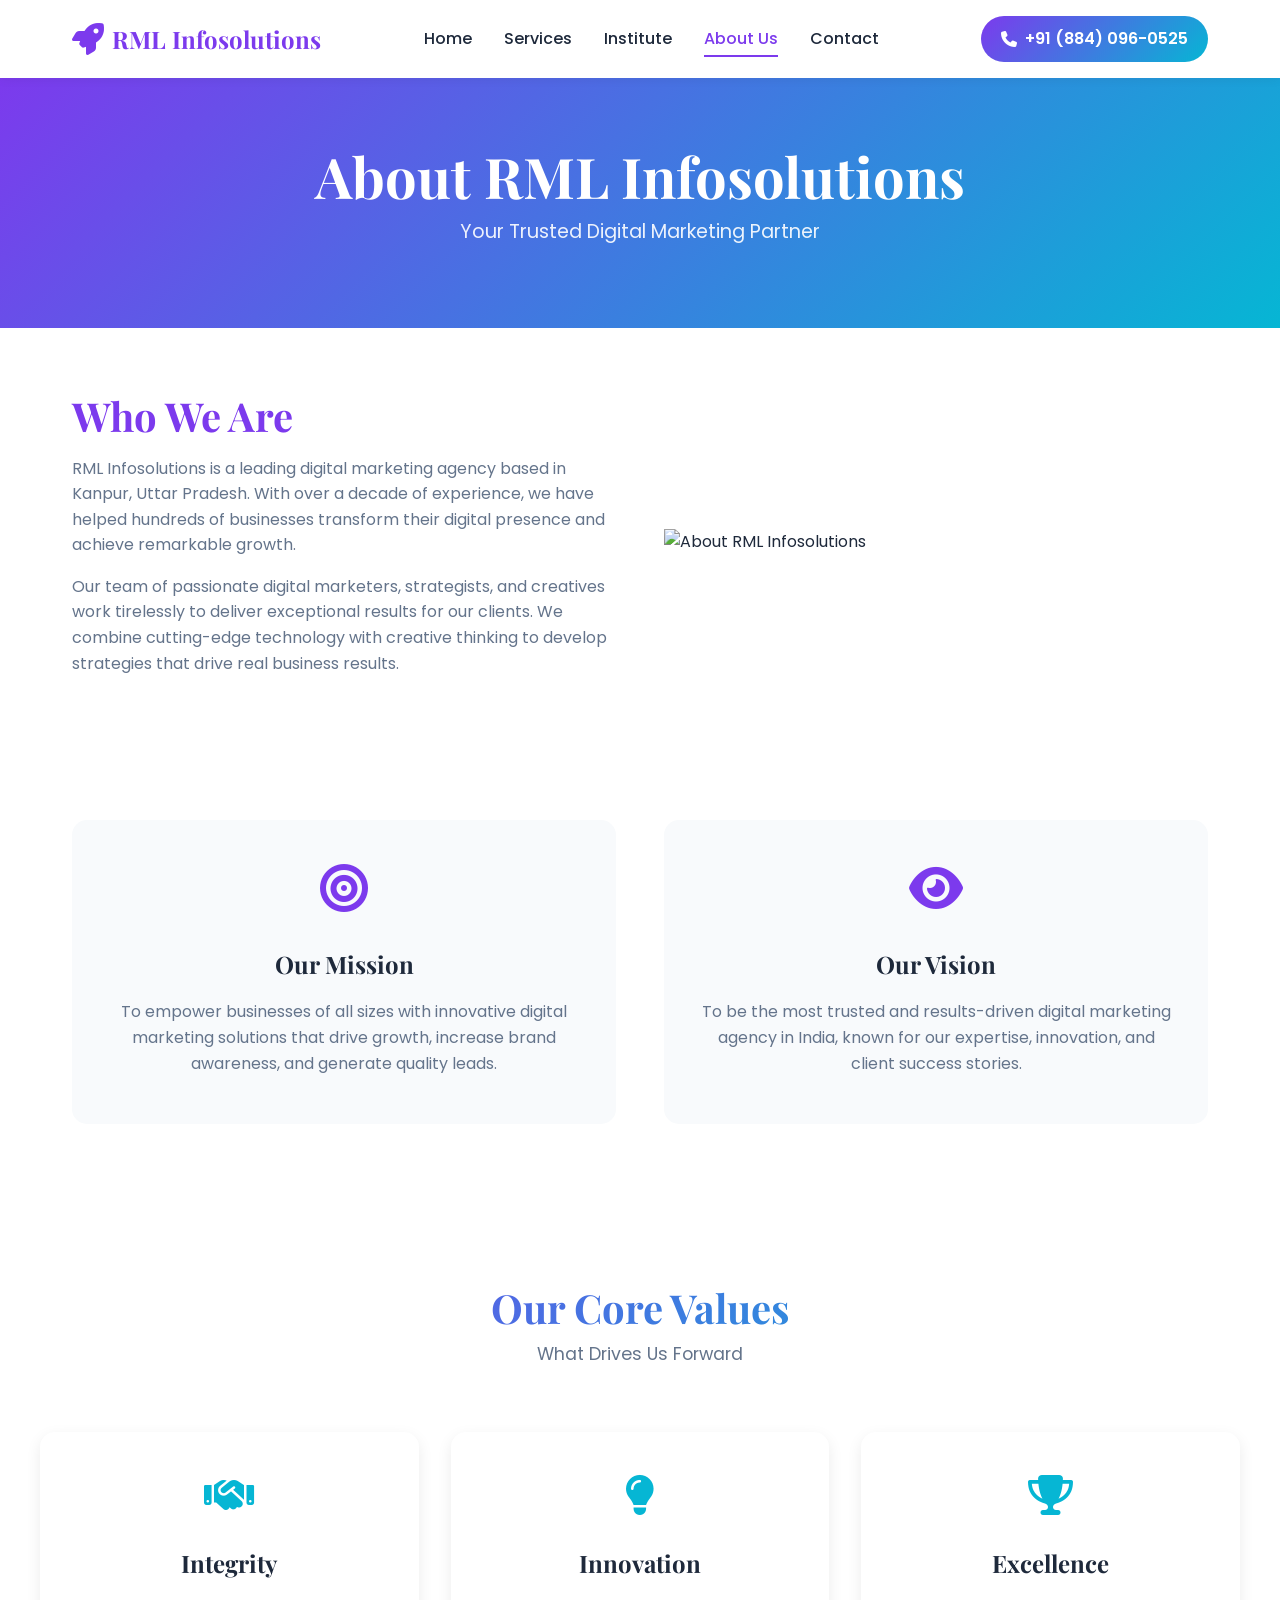
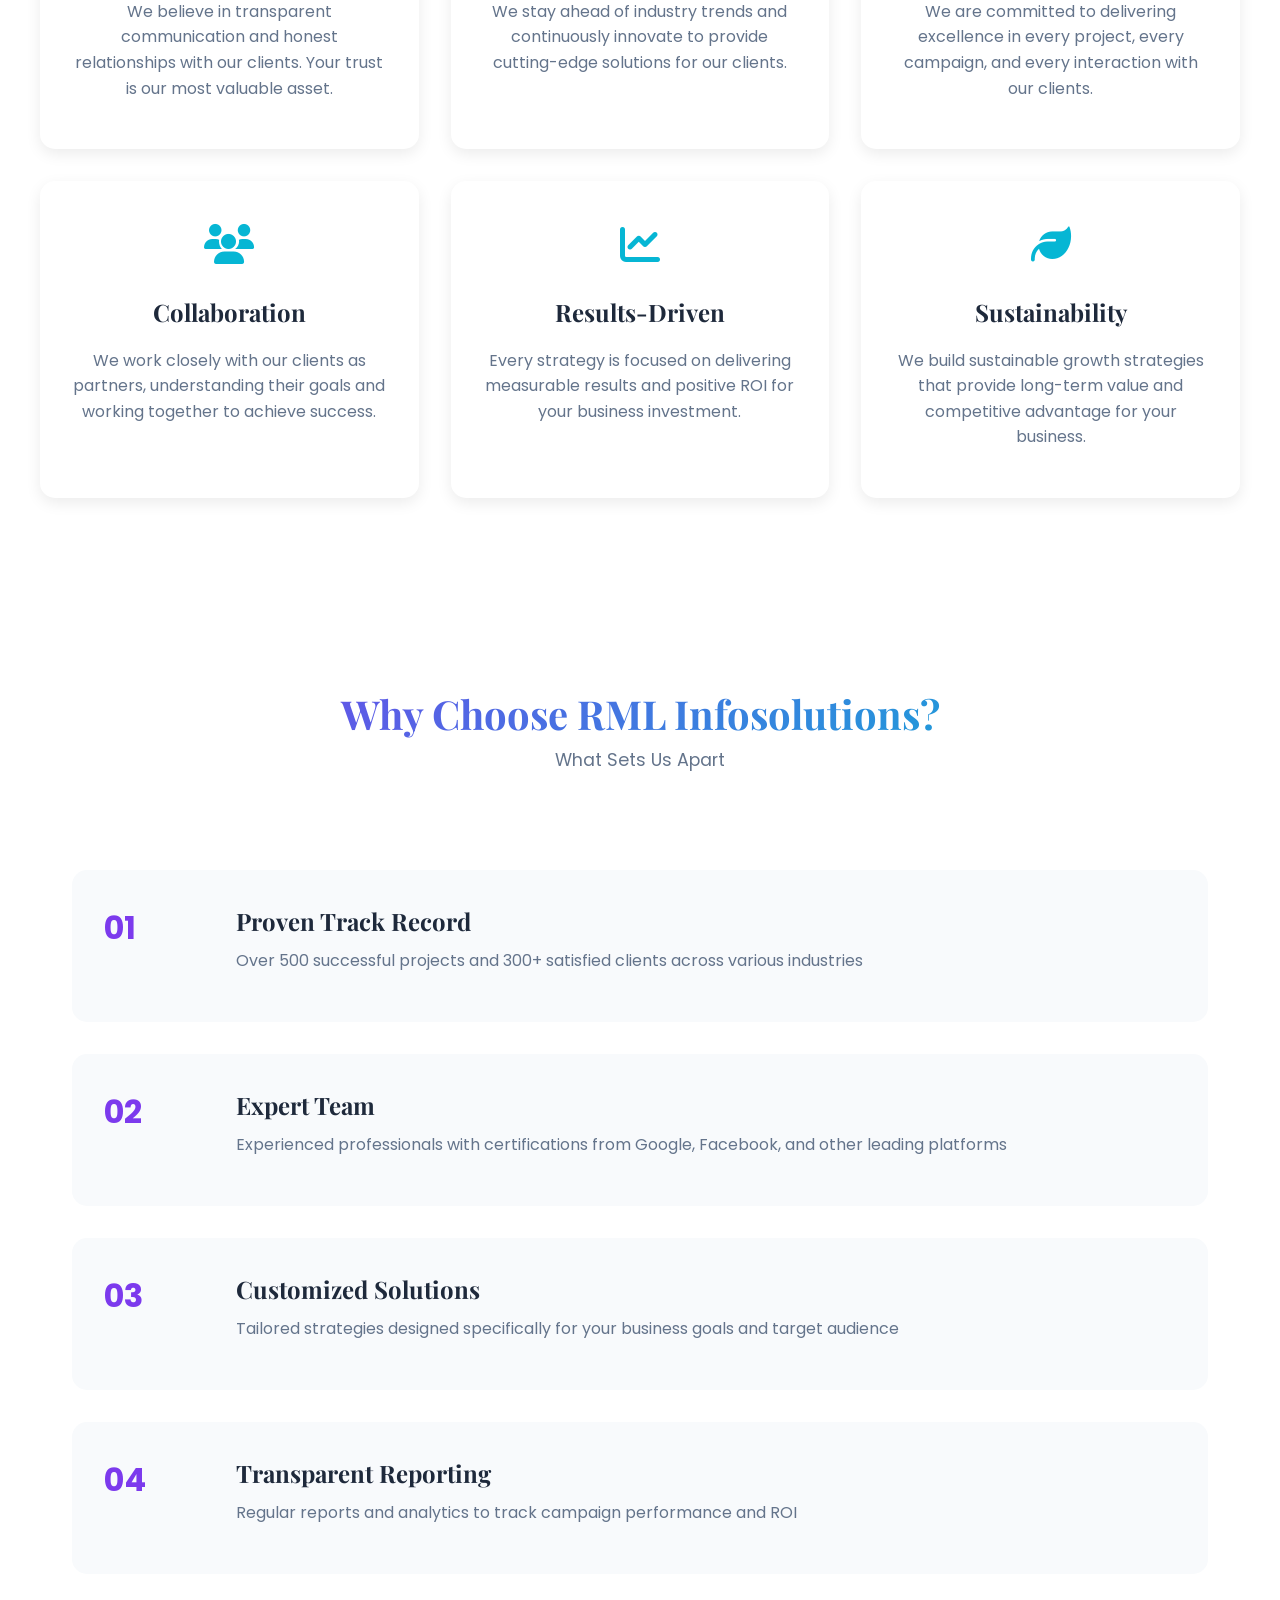
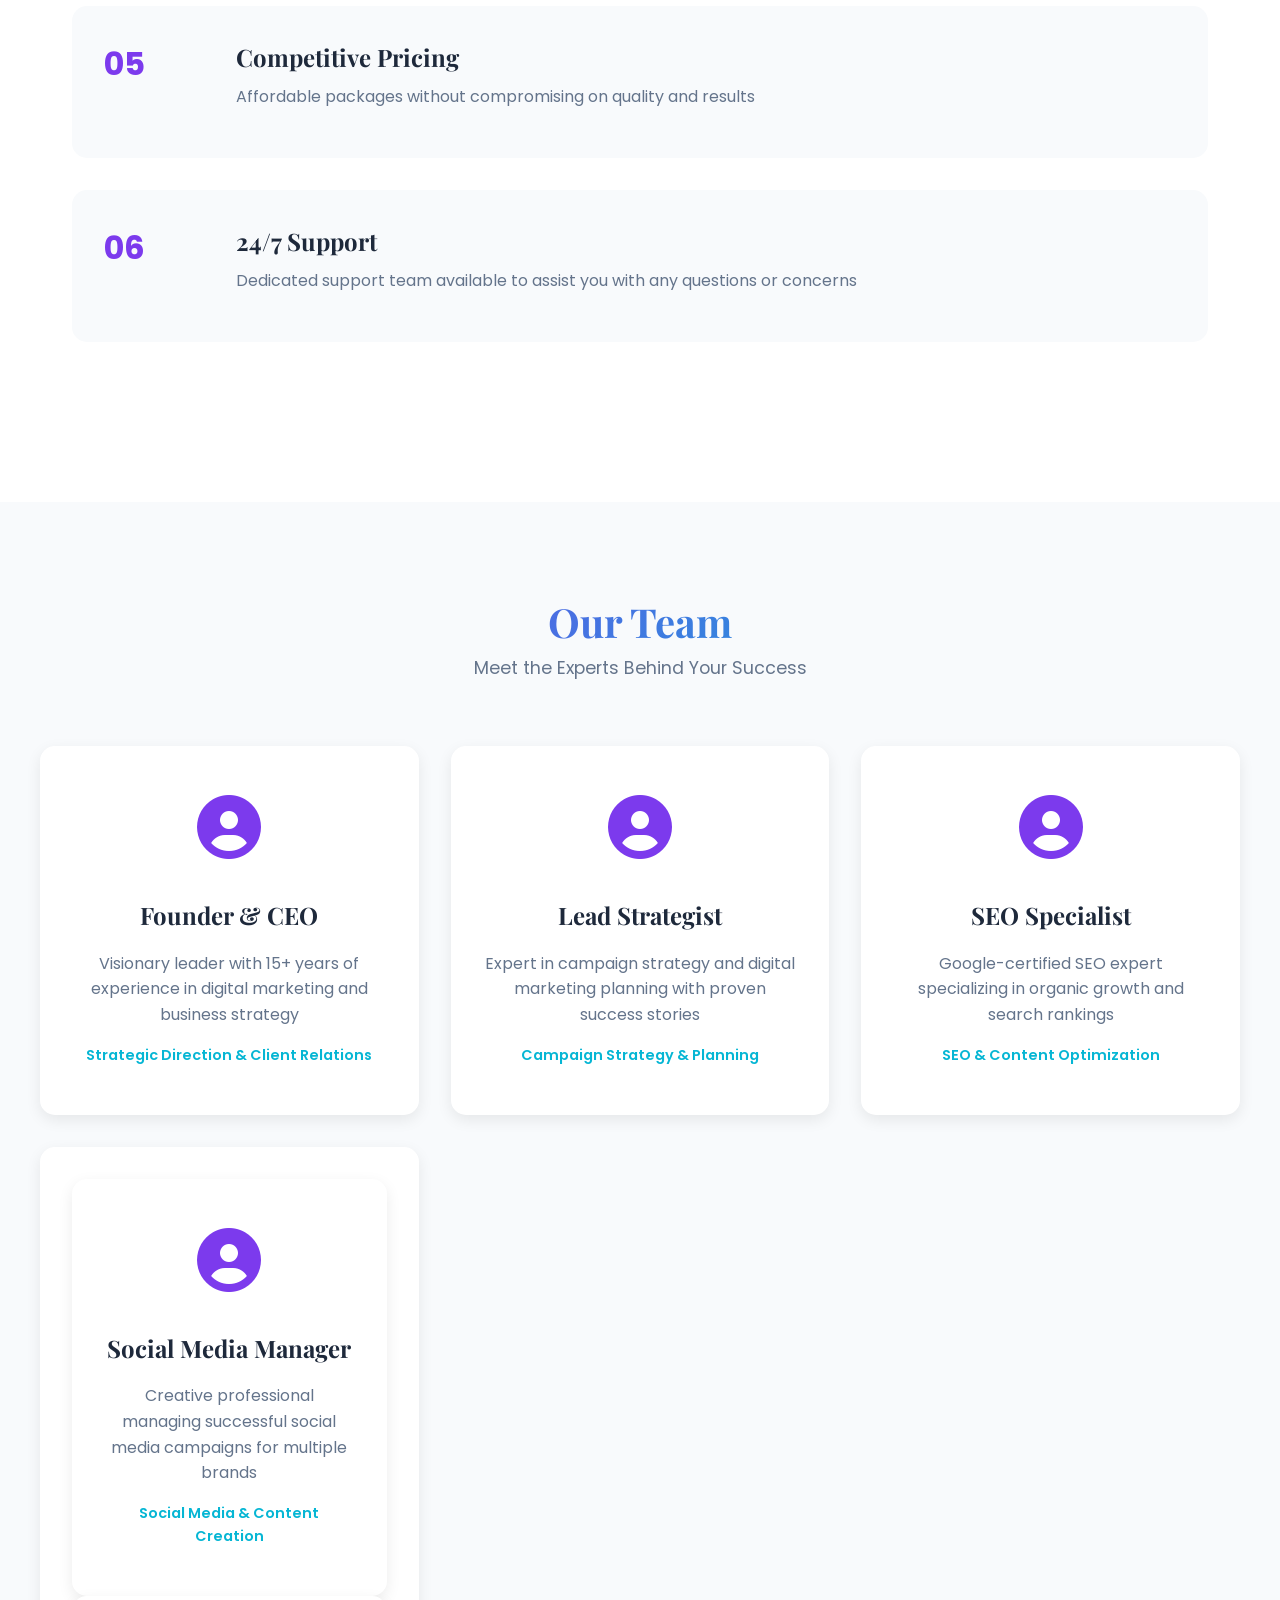
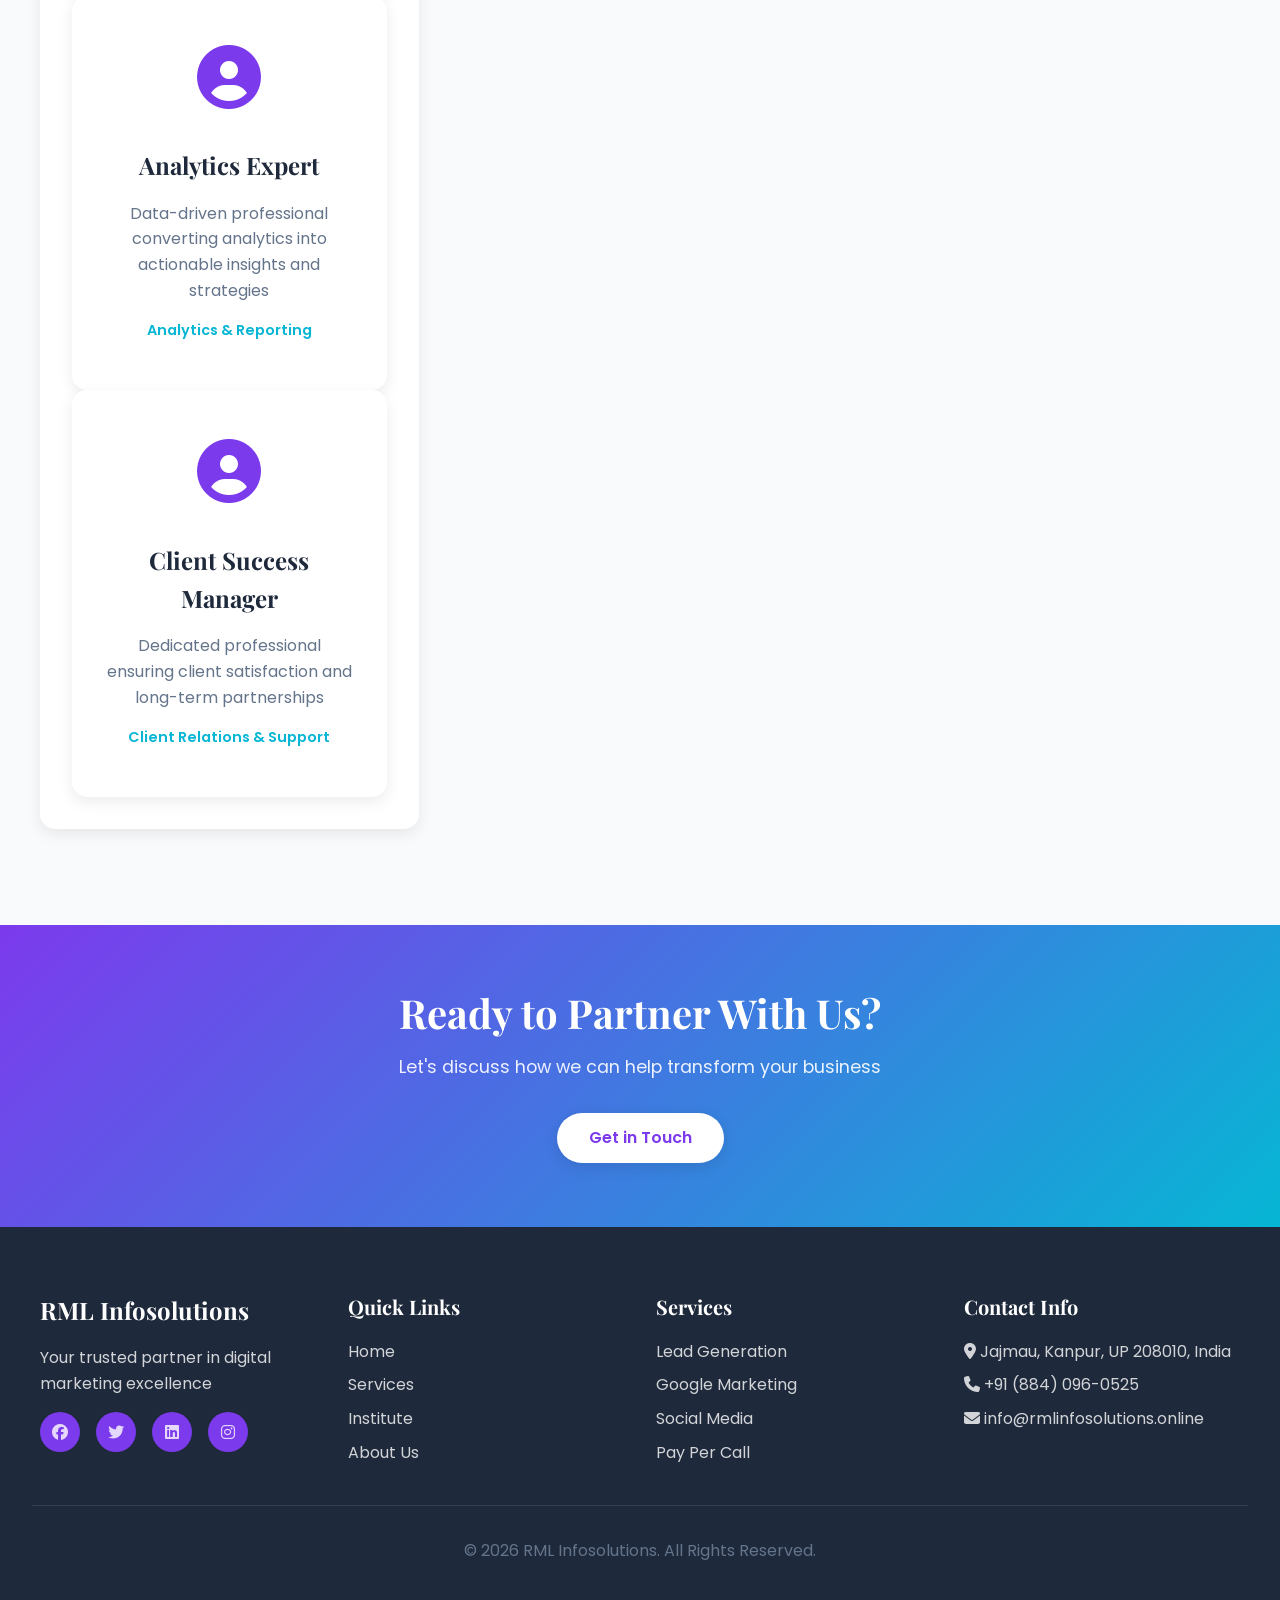
==== about.html @ 95fe8cf0 "Add files via upload" ====
<!DOCTYPE html>
<html lang="en">
<head>
    <meta charset="UTF-8">
    <meta name="viewport" content="width=device-width, initial-scale=1.0">
    <title>About Us - RML Infosolutions</title>
    <link rel="stylesheet" href="styles.css">
    <link rel="stylesheet" href="https://cdnjs.cloudflare.com/ajax/libs/font-awesome/6.4.0/css/all.min.css">
    <link href="https://fonts.googleapis.com/css2?family=Poppins:wght@300;400;600;700;800&family=Playfair+Display:wght@700&display=swap" rel="stylesheet">
</head>
<body>
    <!-- Navigation Bar -->
    <nav class="navbar">
        <div class="nav-container">
            <div class="logo">
                <i class="fas fa-rocket"></i>
                <span>RML Infosolutions</span>
            </div>
            <div class="nav-menu" id="navMenu">
                <a href="index.html" class="nav-link">Home</a>
                <a href="services.html" class="nav-link">Services</a>
                <a href="institute.html" class="nav-link">Institute</a>
                <a href="about.html" class="nav-link active">About Us</a>
                <a href="contact.html" class="nav-link">Contact</a>
            </div>
            <div class="hamburger" id="hamburger">
                <span></span>
                <span></span>
                <span></span>
            </div>
            <div class="phone-btn">
                <a href="tel:+918840960525"><i class="fas fa-phone"></i> +91 (884) 096-0525</a>
            </div>
        </div>
    </nav>

    <!-- Page Header -->
    <section class="page-header">
        <h1>About RML Infosolutions</h1>
        <p>Your Trusted Digital Marketing Partner</p>
    </section>

    <!-- About Hero Section -->
    <section class="about-hero">
        <div class="about-content">
            <h2>Who We Are</h2>
            <p>RML Infosolutions is a leading digital marketing agency based in Kanpur, Uttar Pradesh. With over a decade of experience, we have helped hundreds of businesses transform their digital presence and achieve remarkable growth.</p>
            <p>Our team of passionate digital marketers, strategists, and creatives work tirelessly to deliver exceptional results for our clients. We combine cutting-edge technology with creative thinking to develop strategies that drive real business results.</p>
        </div>
        <div class="about-image">
            <img src="assets/images/digital_marketing_work.jpg" alt="About RML Infosolutions">
        </div>
    </section>

    <!-- Mission & Vision Section -->
    <section class="mission-vision">
        <div class="mission-item">
            <div class="mission-icon">
                <i class="fas fa-bullseye"></i>
            </div>
            <h3>Our Mission</h3>
            <p>To empower businesses of all sizes with innovative digital marketing solutions that drive growth, increase brand awareness, and generate quality leads.</p>
        </div>
        <div class="vision-item">
            <div class="vision-icon">
                <i class="fas fa-eye"></i>
            </div>
            <h3>Our Vision</h3>
            <p>To be the most trusted and results-driven digital marketing agency in India, known for our expertise, innovation, and client success stories.</p>
        </div>
    </section>

    <!-- Core Values Section -->
    <section class="core-values">
        <div class="section-header">
            <h2>Our Core Values</h2>
            <p>What Drives Us Forward</p>
        </div>
        <div class="values-grid">
            <div class="value-card">
                <div class="value-icon">
                    <i class="fas fa-handshake"></i>
                </div>
                <h3>Integrity</h3>
                <p>We believe in transparent communication and honest relationships with our clients. Your trust is our most valuable asset.</p>
            </div>
            <div class="value-card">
                <div class="value-icon">
                    <i class="fas fa-lightbulb"></i>
                </div>
                <h3>Innovation</h3>
                <p>We stay ahead of industry trends and continuously innovate to provide cutting-edge solutions for our clients.</p>
            </div>
            <div class="value-card">
                <div class="value-icon">
                    <i class="fas fa-trophy"></i>
                </div>
                <h3>Excellence</h3>
                <p>We are committed to delivering excellence in every project, every campaign, and every interaction with our clients.</p>
            </div>
            <div class="value-card">
                <div class="value-icon">
                    <i class="fas fa-users"></i>
                </div>
                <h3>Collaboration</h3>
                <p>We work closely with our clients as partners, understanding their goals and working together to achieve success.</p>
            </div>
            <div class="value-card">
                <div class="value-icon">
                    <i class="fas fa-chart-line"></i>
                </div>
                <h3>Results-Driven</h3>
                <p>Every strategy is focused on delivering measurable results and positive ROI for your business investment.</p>
            </div>
            <div class="value-card">
                <div class="value-icon">
                    <i class="fas fa-leaf"></i>
                </div>
                <h3>Sustainability</h3>
                <p>We build sustainable growth strategies that provide long-term value and competitive advantage for your business.</p>
            </div>
        </div>
    </section>

    <!-- Why Choose Us Section -->
    <section class="why-choose-us">
        <div class="section-header">
            <h2>Why Choose RML Infosolutions?</h2>
            <p>What Sets Us Apart</p>
        </div>
        <div class="features-list">
            <div class="feature-item-list">
                <div class="feature-number">01</div>
                <div class="feature-content">
                    <h3>Proven Track Record</h3>
                    <p>Over 500 successful projects and 300+ satisfied clients across various industries</p>
                </div>
            </div>
            <div class="feature-item-list">
                <div class="feature-number">02</div>
                <div class="feature-content">
                    <h3>Expert Team</h3>
                    <p>Experienced professionals with certifications from Google, Facebook, and other leading platforms</p>
                </div>
            </div>
            <div class="feature-item-list">
                <div class="feature-number">03</div>
                <div class="feature-content">
                    <h3>Customized Solutions</h3>
                    <p>Tailored strategies designed specifically for your business goals and target audience</p>
                </div>
            </div>
            <div class="feature-item-list">
                <div class="feature-number">04</div>
                <div class="feature-content">
                    <h3>Transparent Reporting</h3>
                    <p>Regular reports and analytics to track campaign performance and ROI</p>
                </div>
            </div>
            <div class="feature-item-list">
                <div class="feature-number">05</div>
                <div class="feature-content">
                    <h3>Competitive Pricing</h3>
                    <p>Affordable packages without compromising on quality and results</p>
                </div>
            </div>
            <div class="feature-item-list">
                <div class="feature-number">06</div>
                <div class="feature-content">
                    <h3>24/7 Support</h3>
                    <p>Dedicated support team available to assist you with any questions or concerns</p>
                </div>
            </div>
        </div>
    </section>

    <!-- Team Section -->
    <section class="team-section">
        <div class="section-header">
            <h2>Our Team</h2>
            <p>Meet the Experts Behind Your Success</p>
        </div>
        <div class="team-grid">
            <div class="team-member">
                <div class="member-image">
                    <i class="fas fa-user-circle"></i>
                </div>
                <h3>Founder & CEO</h3>
                <p>Visionary leader with 15+ years of experience in digital marketing and business strategy</p>
                <p class="member-role">Strategic Direction & Client Relations</p>
            </div>
            <div class="team-member">
                <div class="member-image">
                    <i class="fas fa-user-circle"></i>
                </div>
                <h3>Lead Strategist</h3>
                <p>Expert in campaign strategy and digital marketing planning with proven success stories</p>
                <p class="member-role">Campaign Strategy & Planning</p>
            </div>
            <div class="team-member">
                <div class="member-image">
                    <i class="fas fa-user-circle"></i>
                </div>
                <h3>SEO Specialist</h3>
                <p>Google-certified SEO expert specializing in organic growth and search rankings</p>
                <p class="member-role">SEO & Content Optimization</p>
            </div>
            <div class="team-member">
                <div class="team-member">
                <div class="member-image">
                    <i class="fas fa-user-circle"></i>
                </div>
                <h3>Social Media Manager</h3>
                <p>Creative professional managing successful social media campaigns for multiple brands</p>
                <p class="member-role">Social Media & Content Creation</p>
            </div>
            <div class="team-member">
                <div class="member-image">
                    <i class="fas fa-user-circle"></i>
                </div>
                <h3>Analytics Expert</h3>
                <p>Data-driven professional converting analytics into actionable insights and strategies</p>
                <p class="member-role">Analytics & Reporting</p>
            </div>
            <div class="team-member">
                <div class="member-image">
                    <i class="fas fa-user-circle"></i>
                </div>
                <h3>Client Success Manager</h3>
                <p>Dedicated professional ensuring client satisfaction and long-term partnerships</p>
                <p class="member-role">Client Relations & Support</p>
            </div>
        </div>
    </section>

    <!-- CTA Section -->
    <section class="cta-section">
        <div class="cta-content">
            <h2>Ready to Partner With Us?</h2>
            <p>Let's discuss how we can help transform your business</p>
            <a href="contact.html" class="btn btn-light">Get in Touch</a>
        </div>
    </section>

    <!-- Footer -->
    <footer class="footer">
        <div class="footer-content">
            <div class="footer-section">
                <h3>RML Infosolutions</h3>
                <p>Your trusted partner in digital marketing excellence</p>
                <div class="social-links">
                    <a href="#" title="Facebook"><i class="fab fa-facebook"></i></a>
                    <a href="#" title="Twitter"><i class="fab fa-twitter"></i></a>
                    <a href="#" title="LinkedIn"><i class="fab fa-linkedin"></i></a>
                    <a href="#" title="Instagram"><i class="fab fa-instagram"></i></a>
                </div>
            </div>
            <div class="footer-section">
                <h4>Quick Links</h4>
                <ul>
                    <li><a href="index.html">Home</a></li>
                    <li><a href="services.html">Services</a></li>
                    <li><a href="institute.html">Institute</a></li>
                    <li><a href="about.html">About Us</a></li>
                </ul>
            </div>
            <div class="footer-section">
                <h4>Services</h4>
                <ul>
                    <li><a href="services.html">Lead Generation</a></li>
                    <li><a href="services.html">Google Marketing</a></li>
                    <li><a href="services.html">Social Media</a></li>
                    <li><a href="services.html">Pay Per Call</a></li>
                </ul>
            </div>
            <div class="footer-section">
                <h4>Contact Info</h4>
                <p><i class="fas fa-map-marker-alt"></i> Jajmau, Kanpur, UP 208010, India</p>
                <p><i class="fas fa-phone"></i> <a href="tel:+918840960525">+91 (884) 096-0525</a></p>
                <p><i class="fas fa-envelope"></i> <a href="mailto:info@rmlinfosolutions.online">info@rmlinfosolutions.online</a></p>
            </div>
        </div>
        <div class="footer-bottom">
            <p>&copy; 2024 RML Infosolutions. All Rights Reserved.</p>
        </div>
    </footer>

    <script src="script.js"></script>
</body>
</html>
---- styles.css ----
/* ==================== GLOBAL STYLES ==================== */

* {
    margin: 0;
    padding: 0;
    box-sizing: border-box;
}

:root {
    --primary-color: #7c3aed;
    --secondary-color: #06b6d4;
    --accent-color: #f59e0b;
    --dark-bg: #0f172a;
    --light-bg: #f8fafc;
    --text-dark: #1e293b;
    --text-light: #64748b;
    --border-color: #e2e8f0;
    --success-color: #10b981;
    --error-color: #ef4444;
    --transition: all 0.3s ease;
}

html {
    scroll-behavior: smooth;
}

body {
    font-family: 'Poppins', sans-serif;
    color: var(--text-dark);
    background-color: #ffffff;
    line-height: 1.6;
}

/* ==================== TYPOGRAPHY ==================== */

h1, h2, h3, h4, h5, h6 {
    font-family: 'Playfair Display', serif;
    font-weight: 700;
    margin-bottom: 1rem;
    color: var(--text-dark);
}

h1 {
    font-size: 3.5rem;
    line-height: 1.2;
}

h2 {
    font-size: 2.5rem;
    line-height: 1.2;
}

h3 {
    font-size: 1.5rem;
}

h4 {
    font-size: 1.25rem;
}

p {
    font-size: 1rem;
    color: var(--text-light);
    margin-bottom: 1rem;
}

a {
    color: var(--primary-color);
    text-decoration: none;
    transition: var(--transition);
}

a:hover {
    color: var(--secondary-color);
}

/* ==================== BUTTONS ==================== */

.btn {
    display: inline-block;
    padding: 12px 32px;
    border-radius: 50px;
    font-weight: 600;
    font-size: 1rem;
    cursor: pointer;
    border: none;
    transition: var(--transition);
    text-align: center;
    text-decoration: none;
}

.btn-primary {
    background: linear-gradient(135deg, var(--primary-color), var(--secondary-color));
    color: white;
    box-shadow: 0 4px 15px rgba(124, 58, 237, 0.3);
}

.btn-primary:hover {
    transform: translateY(-2px);
    box-shadow: 0 6px 20px rgba(124, 58, 237, 0.4);
}

.btn-secondary {
    background: transparent;
    color: var(--primary-color);
    border: 2px solid var(--primary-color);
}

.btn-secondary:hover {
    background: var(--primary-color);
    color: white;
}

.btn-outline {
    background: transparent;
    color: var(--primary-color);
    border: 2px solid var(--primary-color);
}

.btn-outline:hover {
    background: var(--primary-color);
    color: white;
}

.btn-light {
    background: white;
    color: var(--primary-color);
    box-shadow: 0 4px 15px rgba(0, 0, 0, 0.1);
}

.btn-light:hover {
    transform: translateY(-2px);
    box-shadow: 0 6px 20px rgba(0, 0, 0, 0.15);
}

/* ==================== NAVIGATION ==================== */

.navbar {
    background: white;
    padding: 1rem 0;
    position: sticky;
    top: 0;
    z-index: 1000;
    box-shadow: 0 2px 10px rgba(0, 0, 0, 0.05);
}

.nav-container {
    max-width: 1200px;
    margin: 0 auto;
    padding: 0 2rem;
    display: flex;
    justify-content: space-between;
    align-items: center;
}

.logo {
    display: flex;
    align-items: center;
    gap: 0.5rem;
    font-size: 1.5rem;
    font-weight: 700;
    color: var(--primary-color);
    font-family: 'Playfair Display', serif;
}

.logo i {
    font-size: 2rem;
}

.nav-menu {
    display: flex;
    gap: 2rem;
    align-items: center;
}

.nav-link {
    color: var(--text-dark);
    font-weight: 500;
    position: relative;
    transition: var(--transition);
}

.nav-link:after {
    content: '';
    position: absolute;
    bottom: -5px;
    left: 0;
    width: 0;
    height: 2px;
    background: var(--primary-color);
    transition: var(--transition);
}

.nav-link:hover:after,
.nav-link.active:after {
    width: 100%;
}

.nav-link.active {
    color: var(--primary-color);
}

.phone-btn a {
    background: linear-gradient(135deg, var(--primary-color), var(--secondary-color));
    color: white;
    padding: 10px 20px;
    border-radius: 50px;
    display: flex;
    align-items: center;
    gap: 0.5rem;
    font-weight: 600;
}

.hamburger {
    display: none;
    flex-direction: column;
    cursor: pointer;
    gap: 5px;
}

.hamburger span {
    width: 25px;
    height: 3px;
    background: var(--text-dark);
    border-radius: 2px;
    transition: var(--transition);
}

/* ==================== HERO SECTION ==================== */

.hero {
    display: grid;
    grid-template-columns: 1fr 1fr;
    gap: 3rem;
    align-items: center;
    padding: 6rem 2rem;
    max-width: 1200px;
    margin: 0 auto;
    min-height: 600px;
}

.hero-content h1 {
    background: linear-gradient(135deg, var(--primary-color), var(--secondary-color));
    -webkit-background-clip: text;
    -webkit-text-fill-color: transparent;
    background-clip: text;
    margin-bottom: 1.5rem;
    animation: fadeInUp 0.8s ease;
}

.hero-subtitle {
    font-size: 1.2rem;
    margin-bottom: 2rem;
    animation: fadeInUp 0.8s ease 0.2s both;
}

.hero-buttons {
    display: flex;
    gap: 1rem;
    animation: fadeInUp 0.8s ease 0.4s both;
}

.hero-image {
    animation: fadeInRight 0.8s ease;
}

.hero-image img {
    width: 100%;
    border-radius: 20px;
    box-shadow: 0 10px 40px rgba(124, 58, 237, 0.2);
}

/* ==================== STATISTICS SECTION ==================== */

.stats {
    background: linear-gradient(135deg, var(--primary-color), var(--secondary-color));
    padding: 4rem 2rem;
    color: white;
}

.stats-container {
    max-width: 1200px;
    margin: 0 auto;
    display: grid;
    grid-template-columns: repeat(auto-fit, minmax(200px, 1fr));
    gap: 2rem;
}

.stat-item {
    text-align: center;
    animation: fadeInUp 0.8s ease;
}

.stat-item h3 {
    font-size: 3rem;
    color: var(--accent-color);
    margin-bottom: 0.5rem;
}

.stat-item p {
    color: rgba(255, 255, 255, 0.9);
}

/* ==================== SERVICES PREVIEW SECTION ==================== */

.services-preview {
    padding: 6rem 2rem;
    background: var(--light-bg);
}

.section-header {
    text-align: center;
    margin-bottom: 4rem;
    max-width: 1200px;
    margin-left: auto;
    margin-right: auto;
}

.section-header h2 {
    background: linear-gradient(135deg, var(--primary-color), var(--secondary-color));
    -webkit-background-clip: text;
    -webkit-text-fill-color: transparent;
    background-clip: text;
    margin-bottom: 0.5rem;
}

.section-header p {
    font-size: 1.1rem;
    color: var(--text-light);
}

.services-grid {
    max-width: 1200px;
    margin: 0 auto;
    display: grid;
    grid-template-columns: repeat(auto-fit, minmax(250px, 1fr));
    gap: 2rem;
}

.service-card {
    background: white;
    padding: 2rem;
    border-radius: 15px;
    text-align: center;
    transition: var(--transition);
    box-shadow: 0 5px 15px rgba(0, 0, 0, 0.08);
    border: 2px solid transparent;
}

.service-card:hover {
    transform: translateY(-10px);
    border-color: var(--primary-color);
    box-shadow: 0 15px 40px rgba(124, 58, 237, 0.15);
}

.service-icon {
    font-size: 3rem;
    color: var(--primary-color);
    margin-bottom: 1rem;
}

.service-card h3 {
    margin-bottom: 1rem;
}

.service-card p {
    margin-bottom: 1.5rem;
    font-size: 0.95rem;
}

.service-link {
    color: var(--primary-color);
    font-weight: 600;
    display: inline-flex;
    align-items: center;
    gap: 0.5rem;
    transition: var(--transition);
}

.service-link:hover {
    gap: 1rem;
}

/* ==================== WHY CHOOSE US SECTION ==================== */

.why-choose-us {
    padding: 6rem 2rem;
}

.features-grid {
    max-width: 1200px;
    margin: 0 auto;
    display: grid;
    grid-template-columns: repeat(auto-fit, minmax(280px, 1fr));
    gap: 2rem;
}

.feature-item {
    padding: 2rem;
    background: white;
    border-radius: 15px;
    text-align: center;
    box-shadow: 0 5px 15px rgba(0, 0, 0, 0.08);
    transition: var(--transition);
}

.feature-item:hover {
    box-shadow: 0 15px 40px rgba(124, 58, 237, 0.15);
    transform: translateY(-5px);
}

.feature-icon {
    font-size: 2.5rem;
    color: var(--secondary-color);
    margin-bottom: 1rem;
}

.feature-item h3 {
    margin-bottom: 0.5rem;
}

/* ==================== CTA SECTION ==================== */

.cta-section {
    background: linear-gradient(135deg, var(--primary-color), var(--secondary-color));
    padding: 4rem 2rem;
    text-align: center;
    color: white;
}

.cta-content h2 {
    color: white;
    margin-bottom: 1rem;
}

.cta-content p {
    color: rgba(255, 255, 255, 0.9);
    font-size: 1.1rem;
    margin-bottom: 2rem;
}

/* ==================== PAGE HEADER ==================== */

.page-header {
    background: linear-gradient(135deg, var(--primary-color), var(--secondary-color));
    color: white;
    padding: 4rem 2rem;
    text-align: center;
}

.page-header h1 {
    color: white;
    margin-bottom: 0.5rem;
}

.page-header p {
    color: rgba(255, 255, 255, 0.9);
    font-size: 1.2rem;
}

/* ==================== SERVICES DETAILED ==================== */

.services-detailed {
    max-width: 1200px;
    margin: 0 auto;
    padding: 4rem 2rem;
}

.service-detail-item {
    display: grid;
    grid-template-columns: 1fr 1fr;
    gap: 3rem;
    align-items: center;
    margin-bottom: 4rem;
    padding: 2rem;
    background: var(--light-bg);
    border-radius: 15px;
}

.service-detail-item.reverse {
    direction: rtl;
}

.service-detail-item.reverse > * {
    direction: ltr;
}

.service-detail-content h2 {
    color: var(--primary-color);
    margin-bottom: 1rem;
}

.service-features {
    list-style: none;
    margin: 1.5rem 0;
}

.service-features li {
    padding: 0.5rem 0;
    color: var(--text-dark);
    display: flex;
    align-items: center;
    gap: 0.5rem;
}

.service-features i {
    color: var(--success-color);
    font-weight: bold;
}

.service-detail-image {
    display: flex;
    justify-content: center;
}

.service-detail-image img {
    width: 100%;
    max-width: 400px;
    border-radius: 15px;
    box-shadow: 0 10px 40px rgba(124, 58, 237, 0.2);
}

.icon-placeholder {
    width: 300px;
    height: 300px;
    background: white;
    border-radius: 15px;
    display: flex;
    align-items: center;
    justify-content: center;
    font-size: 6rem;
    color: var(--primary-color);
    box-shadow: 0 10px 40px rgba(124, 58, 237, 0.2);
}

.icon-placeholder.social {
    flex-direction: column;
    gap: 2rem;
    font-size: 3rem;
}

/* ==================== INSTITUTE SECTION ==================== */

.institute-hero {
    display: grid;
    grid-template-columns: 1fr 1fr;
    gap: 3rem;
    align-items: center;
    padding: 4rem 2rem;
    max-width: 1200px;
    margin: 0 auto;
}

.institute-content h2 {
    color: var(--primary-color);
    margin-bottom: 1rem;
}

.institute-image img {
    width: 100%;
    border-radius: 15px;
    box-shadow: 0 10px 40px rgba(124, 58, 237, 0.2);
}

.why-digital-marketing {
    padding: 6rem 2rem;
    background: var(--light-bg);
}

.benefits-grid {
    max-width: 1200px;
    margin: 0 auto;
    display: grid;
    grid-template-columns: repeat(auto-fit, minmax(280px, 1fr));
    gap: 2rem;
}

.benefit-card {
    background: white;
    padding: 2rem;
    border-radius: 15px;
    text-align: center;
    box-shadow: 0 5px 15px rgba(0, 0, 0, 0.08);
    transition: var(--transition);
}

.benefit-card:hover {
    transform: translateY(-10px);
    box-shadow: 0 15px 40px rgba(124, 58, 237, 0.15);
}

.benefit-icon {
    font-size: 2.5rem;
    color: var(--secondary-color);
    margin-bottom: 1rem;
}

.benefit-card h3 {
    margin-bottom: 0.5rem;
}

/* ==================== COURSE OFFERINGS ==================== */

.course-offerings {
    padding: 6rem 2rem;
}

.courses-grid {
    max-width: 1200px;
    margin: 0 auto;
    display: grid;
    grid-template-columns: repeat(auto-fit, minmax(300px, 1fr));
    gap: 2rem;
}

.course-card {
    background: white;
    padding: 2rem;
    border-radius: 15px;
    box-shadow: 0 5px 15px rgba(0, 0, 0, 0.08);
    transition: var(--transition);
    border: 2px solid transparent;
}

.course-card:hover {
    transform: translateY(-10px);
    box-shadow: 0 15px 40px rgba(124, 58, 237, 0.15);
    border-color: var(--primary-color);
}

.course-card.featured {
    background: linear-gradient(135deg, var(--primary-color), var(--secondary-color));
    color: white;
    transform: scale(1.05);
}

.course-card.featured h3,
.course-card.featured p {
    color: white;
}

.course-card.featured .course-features li {
    color: rgba(255, 255, 255, 0.9);
}

.course-icon {
    font-size: 2.5rem;
    color: var(--primary-color);
    margin-bottom: 1rem;
}

.course-card.featured .course-icon {
    color: var(--accent-color);
}

.course-features {
    list-style: none;
    margin: 1rem 0;
    text-align: left;
}

.course-features li {
    padding: 0.5rem 0;
    color: var(--text-light);
}

/* ==================== PROFIT POTENTIAL ==================== */

.profit-potential {
    padding: 6rem 2rem;
    background: var(--light-bg);
}

.earning-grid {
    max-width: 1200px;
    margin: 0 auto;
    display: grid;
    grid-template-columns: repeat(auto-fit, minmax(280px, 1fr));
    gap: 2rem;
}

.earning-item {
    background: white;
    padding: 2rem;
    border-radius: 15px;
    box-shadow: 0 5px 15px rgba(0, 0, 0, 0.08);
    text-align: center;
}

.earning-item h3 {
    color: var(--primary-color);
    margin-bottom: 1rem;
}

.earning-item p {
    margin: 0.5rem 0;
}

/* ==================== ABOUT SECTION ==================== */

.about-hero {
    display: grid;
    grid-template-columns: 1fr 1fr;
    gap: 3rem;
    align-items: center;
    padding: 4rem 2rem;
    max-width: 1200px;
    margin: 0 auto;
}

.about-content h2 {
    color: var(--primary-color);
    margin-bottom: 1rem;
}

.mission-vision {
    max-width: 1200px;
    margin: 0 auto;
    padding: 4rem 2rem;
    display: grid;
    grid-template-columns: 1fr 1fr;
    gap: 3rem;
}

.mission-item,
.vision-item {
    background: var(--light-bg);
    padding: 2rem;
    border-radius: 15px;
    text-align: center;
}

.mission-icon,
.vision-icon {
    font-size: 3rem;
    color: var(--primary-color);
    margin-bottom: 1rem;
}

.core-values {
    padding: 6rem 2rem;
}

.values-grid {
    max-width: 1200px;
    margin: 0 auto;
    display: grid;
    grid-template-columns: repeat(auto-fit, minmax(280px, 1fr));
    gap: 2rem;
}

.value-card {
    background: white;
    padding: 2rem;
    border-radius: 15px;
    text-align: center;
    box-shadow: 0 5px 15px rgba(0, 0, 0, 0.08);
    transition: var(--transition);
}

.value-card:hover {
    transform: translateY(-10px);
    box-shadow: 0 15px 40px rgba(124, 58, 237, 0.15);
}

.value-icon {
    font-size: 2.5rem;
    color: var(--secondary-color);
    margin-bottom: 1rem;
}

.features-list {
    max-width: 1200px;
    margin: 0 auto;
    padding: 2rem;
}

.feature-item-list {
    display: grid;
    grid-template-columns: 100px 1fr;
    gap: 2rem;
    margin-bottom: 2rem;
    padding: 2rem;
    background: var(--light-bg);
    border-radius: 15px;
    align-items: start;
}

.feature-number {
    font-size: 2rem;
    font-weight: 700;
    color: var(--primary-color);
}

.feature-content h3 {
    margin-bottom: 0.5rem;
}

.team-section {
    padding: 6rem 2rem;
    background: var(--light-bg);
}

.team-grid {
    max-width: 1200px;
    margin: 0 auto;
    display: grid;
    grid-template-columns: repeat(auto-fit, minmax(280px, 1fr));
    gap: 2rem;
}

.team-member {
    background: white;
    padding: 2rem;
    border-radius: 15px;
    text-align: center;
    box-shadow: 0 5px 15px rgba(0, 0, 0, 0.08);
    transition: var(--transition);
}

.team-member:hover {
    transform: translateY(-10px);
    box-shadow: 0 15px 40px rgba(124, 58, 237, 0.15);
}

.member-image {
    font-size: 4rem;
    color: var(--primary-color);
    margin-bottom: 1rem;
}

.member-role {
    color: var(--secondary-color);
    font-weight: 600;
    font-size: 0.9rem;
}

/* ==================== CONTACT SECTION ==================== */

.contact-section {
    max-width: 1200px;
    margin: 0 auto;
    padding: 4rem 2rem;
    display: grid;
    grid-template-columns: 1fr 1fr;
    gap: 3rem;
}

.contact-info h2 {
    color: var(--primary-color);
    margin-bottom: 1rem;
}

.contact-details {
    margin-top: 2rem;
}

.contact-item {
    display: flex;
    gap: 1.5rem;
    margin-bottom: 2rem;
    padding: 1.5rem;
    background: var(--light-bg);
    border-radius: 10px;
}

.contact-icon {
    font-size: 1.5rem;
    color: var(--primary-color);
    min-width: 30px;
}

.contact-text h3 {
    margin-bottom: 0.5rem;
}

.contact-text p {
    margin: 0;
}

.contact-text a {
    color: var(--primary-color);
    font-weight: 600;
}

/* ==================== CONTACT FORM ==================== */

.contact-form-container h2 {
    color: var(--primary-color);
    margin-bottom: 2rem;
}

.contact-form {
    background: var(--light-bg);
    padding: 2rem;
    border-radius: 15px;
}

.form-group {
    margin-bottom: 1.5rem;
}

.form-group label {
    display: block;
    margin-bottom: 0.5rem;
    font-weight: 600;
    color: var(--text-dark);
}

.form-group input,
.form-group select,
.form-group textarea {
    width: 100%;
    padding: 12px;
    border: 2px solid var(--border-color);
    border-radius: 8px;
    font-family: 'Poppins', sans-serif;
    font-size: 1rem;
    transition: var(--transition);
}

.form-group input:focus,
.form-group select:focus,
.form-group textarea:focus {
    outline: none;
    border-color: var(--primary-color);
    box-shadow: 0 0 0 3px rgba(124, 58, 237, 0.1);
}

.form-group.checkbox {
    display: flex;
    align-items: center;
    gap: 0.5rem;
}

.form-group.checkbox input {
    width: auto;
}

.form-group.checkbox label {
    margin: 0;
}

.form-message {
    margin-top: 1rem;
    padding: 1rem;
    border-radius: 8px;
    display: none;
}

.form-message.success {
    background: #d1fae5;
    color: #065f46;
    display: block;
}

.form-message.error {
    background: #fee2e2;
    color: #991b1b;
    display: block;
}

/* ==================== WHY CONTACT SECTION ==================== */

.why-contact {
    padding: 6rem 2rem;
    background: var(--light-bg);
}

.contact-benefits {
    max-width: 1200px;
    margin: 0 auto;
    display: grid;
    grid-template-columns: repeat(auto-fit, minmax(250px, 1fr));
    gap: 2rem;
}

.benefit-item {
    background: white;
    padding: 2rem;
    border-radius: 15px;
    text-align: center;
    box-shadow: 0 5px 15px rgba(0, 0, 0, 0.08);
}

.benefit-item:hover {
    transform: translateY(-5px);
}

.benefit-icon {
    font-size: 2.5rem;
    color: var(--secondary-color);
    margin-bottom: 1rem;
}

/* ==================== FAQ SECTION ==================== */

.faq-section {
    padding: 6rem 2rem;
}

.faq-container {
    max-width: 800px;
    margin: 0 auto;
}

.faq-item {
    background: var(--light-bg);
    margin-bottom: 1.5rem;
    border-radius: 10px;
    overflow: hidden;
}

.faq-question {
    padding: 1.5rem;
    cursor: pointer;
    display: flex;
    justify-content: space-between;
    align-items: center;
    font-weight: 600;
    transition: var(--transition);
}

.faq-question:hover {
    background: white;
}

.faq-question h3 {
    margin: 0;
    color: var(--text-dark);
}

.faq-question i {
    color: var(--primary-color);
    transition: var(--transition);
}

.faq-item.active .faq-question i {
    transform: rotate(180deg);
}

.faq-answer {
    max-height: 0;
    overflow: hidden;
    transition: var(--transition);
}

.faq-item.active .faq-answer {
    max-height: 500px;
    padding: 0 1.5rem 1.5rem;
}

.faq-answer p {
    margin: 0;
}

/* ==================== INSTITUTE FEATURES ==================== */

.why-choose-institute {
    padding: 6rem 2rem;
    background: var(--light-bg);
}

.institute-features {
    max-width: 1200px;
    margin: 0 auto;
}

.feature-row {
    display: grid;
    grid-template-columns: repeat(auto-fit, minmax(300px, 1fr));
    gap: 2rem;
    margin-bottom: 2rem;
}

.feature-col {
    background: white;
    padding: 2rem;
    border-radius: 15px;
    text-align: center;
    box-shadow: 0 5px 15px rgba(0, 0, 0, 0.08);
    transition: var(--transition);
}

.feature-col:hover {
    transform: translateY(-10px);
    box-shadow: 0 15px 40px rgba(124, 58, 237, 0.15);
}

.feature-col .feature-icon {
    font-size: 2.5rem;
    color: var(--secondary-color);
    margin-bottom: 1rem;
}

.feature-col h3 {
    margin-bottom: 0.5rem;
}

/* ==================== TESTIMONIALS ==================== */

.testimonials {
    padding: 6rem 2rem;
}

.testimonials-grid {
    max-width: 1200px;
    margin: 0 auto;
    display: grid;
    grid-template-columns: repeat(auto-fit, minmax(300px, 1fr));
    gap: 2rem;
}

.testimonial-card {
    background: var(--light-bg);
    padding: 2rem;
    border-radius: 15px;
    box-shadow: 0 5px 15px rgba(0, 0, 0, 0.08);
    transition: var(--transition);
}

.testimonial-card:hover {
    transform: translateY(-10px);
    box-shadow: 0 15px 40px rgba(124, 58, 237, 0.15);
}

.testimonial-stars {
    color: var(--accent-color);
    margin-bottom: 1rem;
    font-size: 1.2rem;
}

.testimonial-card p {
    margin-bottom: 1rem;
    font-style: italic;
}

.testimonial-card h4 {
    color: var(--primary-color);
    margin-bottom: 0.25rem;
}

.role {
    font-size: 0.9rem;
    color: var(--text-light);
}

/* ==================== FOOTER ==================== */

.footer {
    background: var(--text-dark);
    color: white;
    padding: 4rem 2rem 2rem;
}

.footer-content {
    max-width: 1200px;
    margin: 0 auto;
    display: grid;
    grid-template-columns: repeat(auto-fit, minmax(250px, 1fr));
    gap: 2rem;
    margin-bottom: 2rem;
}

.footer-section h3,
.footer-section h4 {
    color: white;
    margin-bottom: 1rem;
}

.footer-section p {
    color: rgba(255, 255, 255, 0.8);
    margin-bottom: 0.5rem;
}

.footer-section a {
    color: rgba(255, 255, 255, 0.8);
}

.footer-section a:hover {
    color: var(--primary-color);
}

.footer-section ul {
    list-style: none;
}

.footer-section ul li {
    margin-bottom: 0.5rem;
}

.social-links {
    display: flex;
    gap: 1rem;
    margin-top: 1rem;
}

.social-links a {
    width: 40px;
    height: 40px;
    background: var(--primary-color);
    border-radius: 50%;
    display: flex;
    align-items: center;
    justify-content: center;
    transition: var(--transition);
}

.social-links a:hover {
    background: var(--secondary-color);
    transform: translateY(-3px);
}

.footer-bottom {
    text-align: center;
    padding-top: 2rem;
    border-top: 1px solid rgba(255, 255, 255, 0.1);
    color: rgba(255, 255, 255, 0.8);
}

/* ==================== ANIMATIONS ==================== */

@keyframes fadeInUp {
    from {
        opacity: 0;
        transform: translateY(30px);
    }
    to {
        opacity: 1;
        transform: translateY(0);
    }
}

@keyframes fadeInRight {
    from {
        opacity: 0;
        transform: translateX(30px);
    }
    to {
        opacity: 1;
        transform: translateX(0);
    }
}

@keyframes fadeIn {
    from {
        opacity: 0;
    }
    to {
        opacity: 1;
    }
}

/* ==================== RESPONSIVE DESIGN ==================== */

@media (max-width: 768px) {
    h1 {
        font-size: 2.5rem;
    }

    h2 {
        font-size: 1.8rem;
    }

    .nav-menu {
        display: none;
        position: absolute;
        top: 70px;
        left: 0;
        right: 0;
        background: white;
        flex-direction: column;
        padding: 2rem;
        gap: 1rem;
        box-shadow: 0 5px 15px rgba(0, 0, 0, 0.1);
        z-index: 999;
    }

    .nav-menu.active {
        display: flex;
    }

    .hamburger {
        display: flex;
    }

    .phone-btn {
        display: none;
    }

    .hero {
        grid-template-columns: 1fr;
        padding: 3rem 2rem;
    }

    .hero-image {
        order: -1;
    }

    .hero-buttons {
        flex-direction: column;
    }

    .stats-container {
        grid-template-columns: 1fr 1fr;
    }

    .services-grid {
        grid-template-columns: 1fr;
    }

    .contact-section {
        grid-template-columns: 1fr;
    }

    .institute-hero {
        grid-template-columns: 1fr;
    }

    .about-hero {
        grid-template-columns: 1fr;
    }

    .mission-vision {
        grid-template-columns: 1fr;
    }

    .service-detail-item {
        grid-template-columns: 1fr;
    }

    .service-detail-item.reverse {
        direction: ltr;
    }

    .feature-item-list {
        grid-template-columns: 1fr;
    }

    .feature-number {
        text-align: center;
    }

    .page-header h1 {
        font-size: 2rem;
    }

    .hero-title {
        font-size: 2rem;
    }
}

@media (max-width: 480px) {
    h1 {
        font-size: 1.8rem;
    }

    h2 {
        font-size: 1.5rem;
    }

    .nav-container {
        padding: 0 1rem;
    }

    .hero {
        padding: 2rem 1rem;
        min-height: auto;
    }

    .stats-container {
        grid-template-columns: 1fr;
    }

    .stat-item h3 {
        font-size: 2rem;
    }

    .services-grid {
        gap: 1rem;
    }

    .service-card {
        padding: 1.5rem;
    }

    .contact-section {
        padding: 2rem 1rem;
    }

    .contact-form {
        padding: 1.5rem;
    }

    .hero-buttons {
        gap: 0.5rem;
    }

    .btn {
        padding: 10px 20px;
        font-size: 0.9rem;
    }

    .footer-content {
        grid-template-columns: 1fr;
    }
}
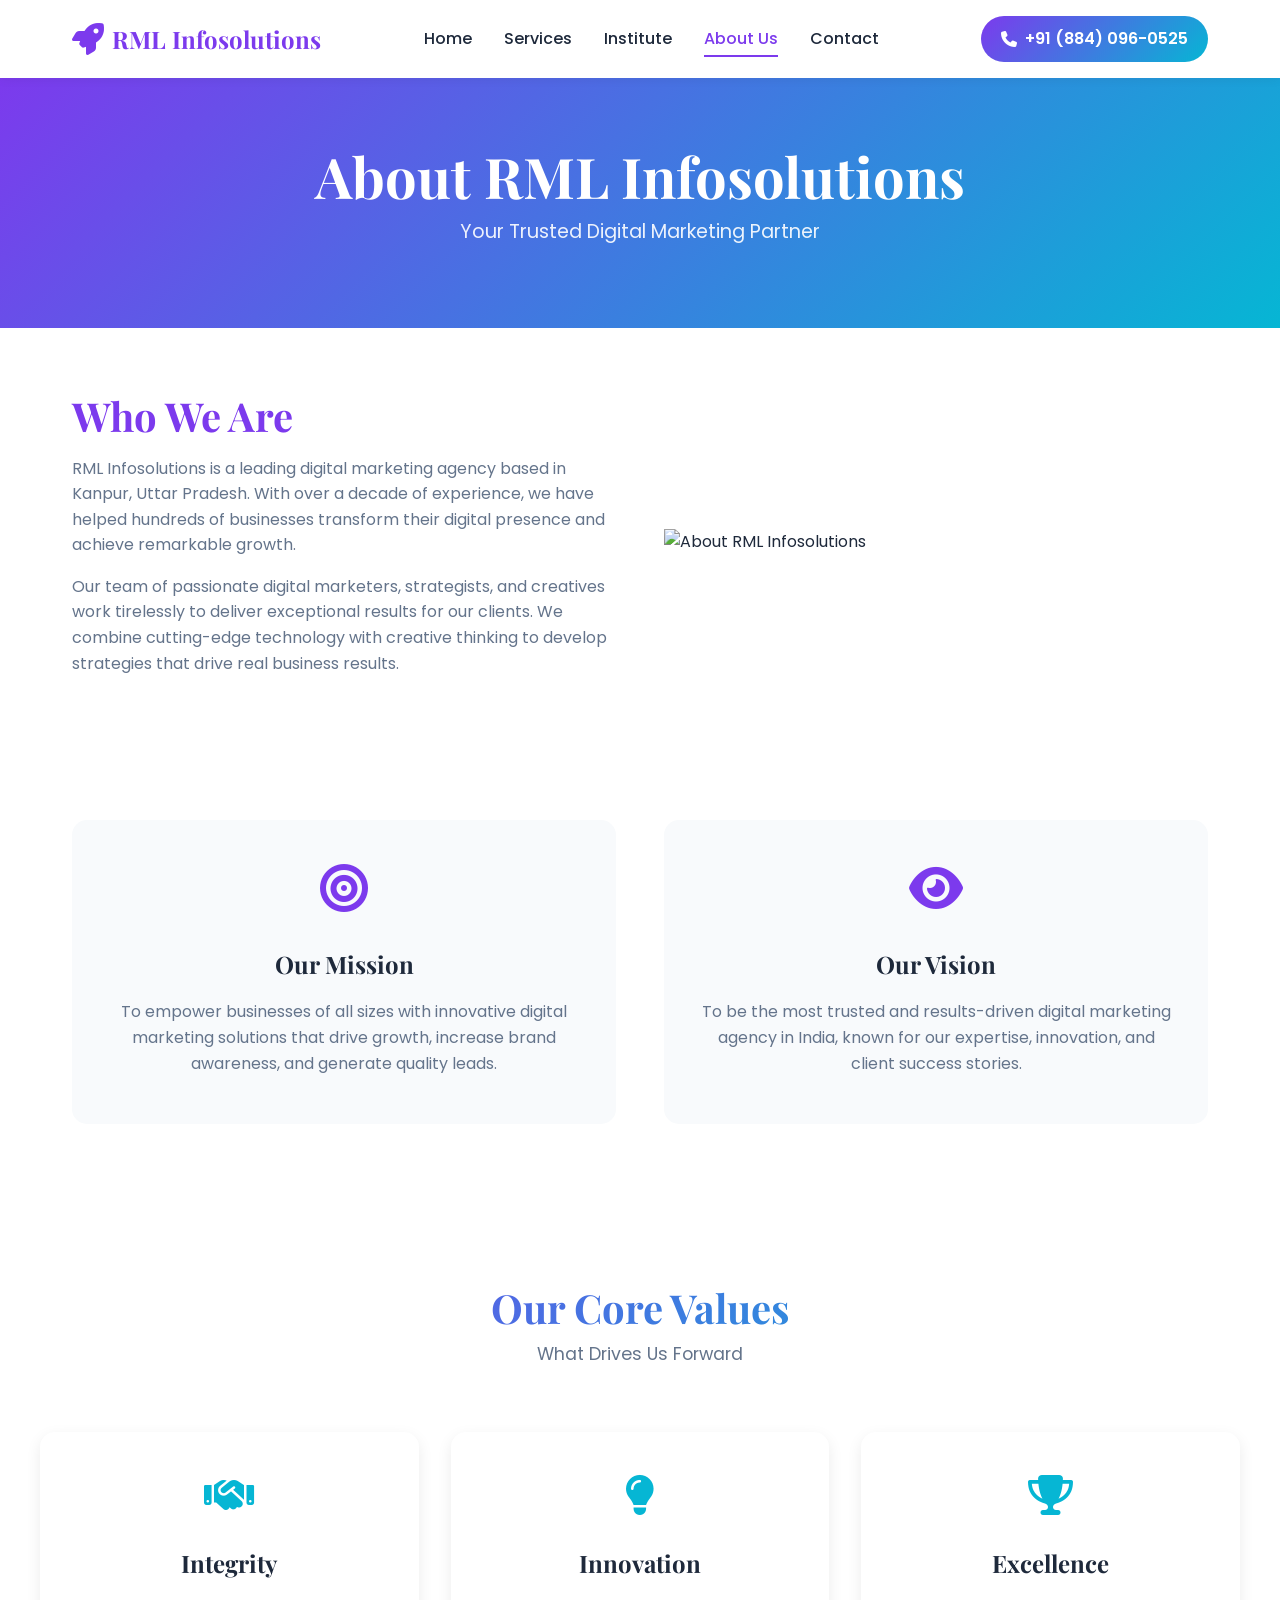
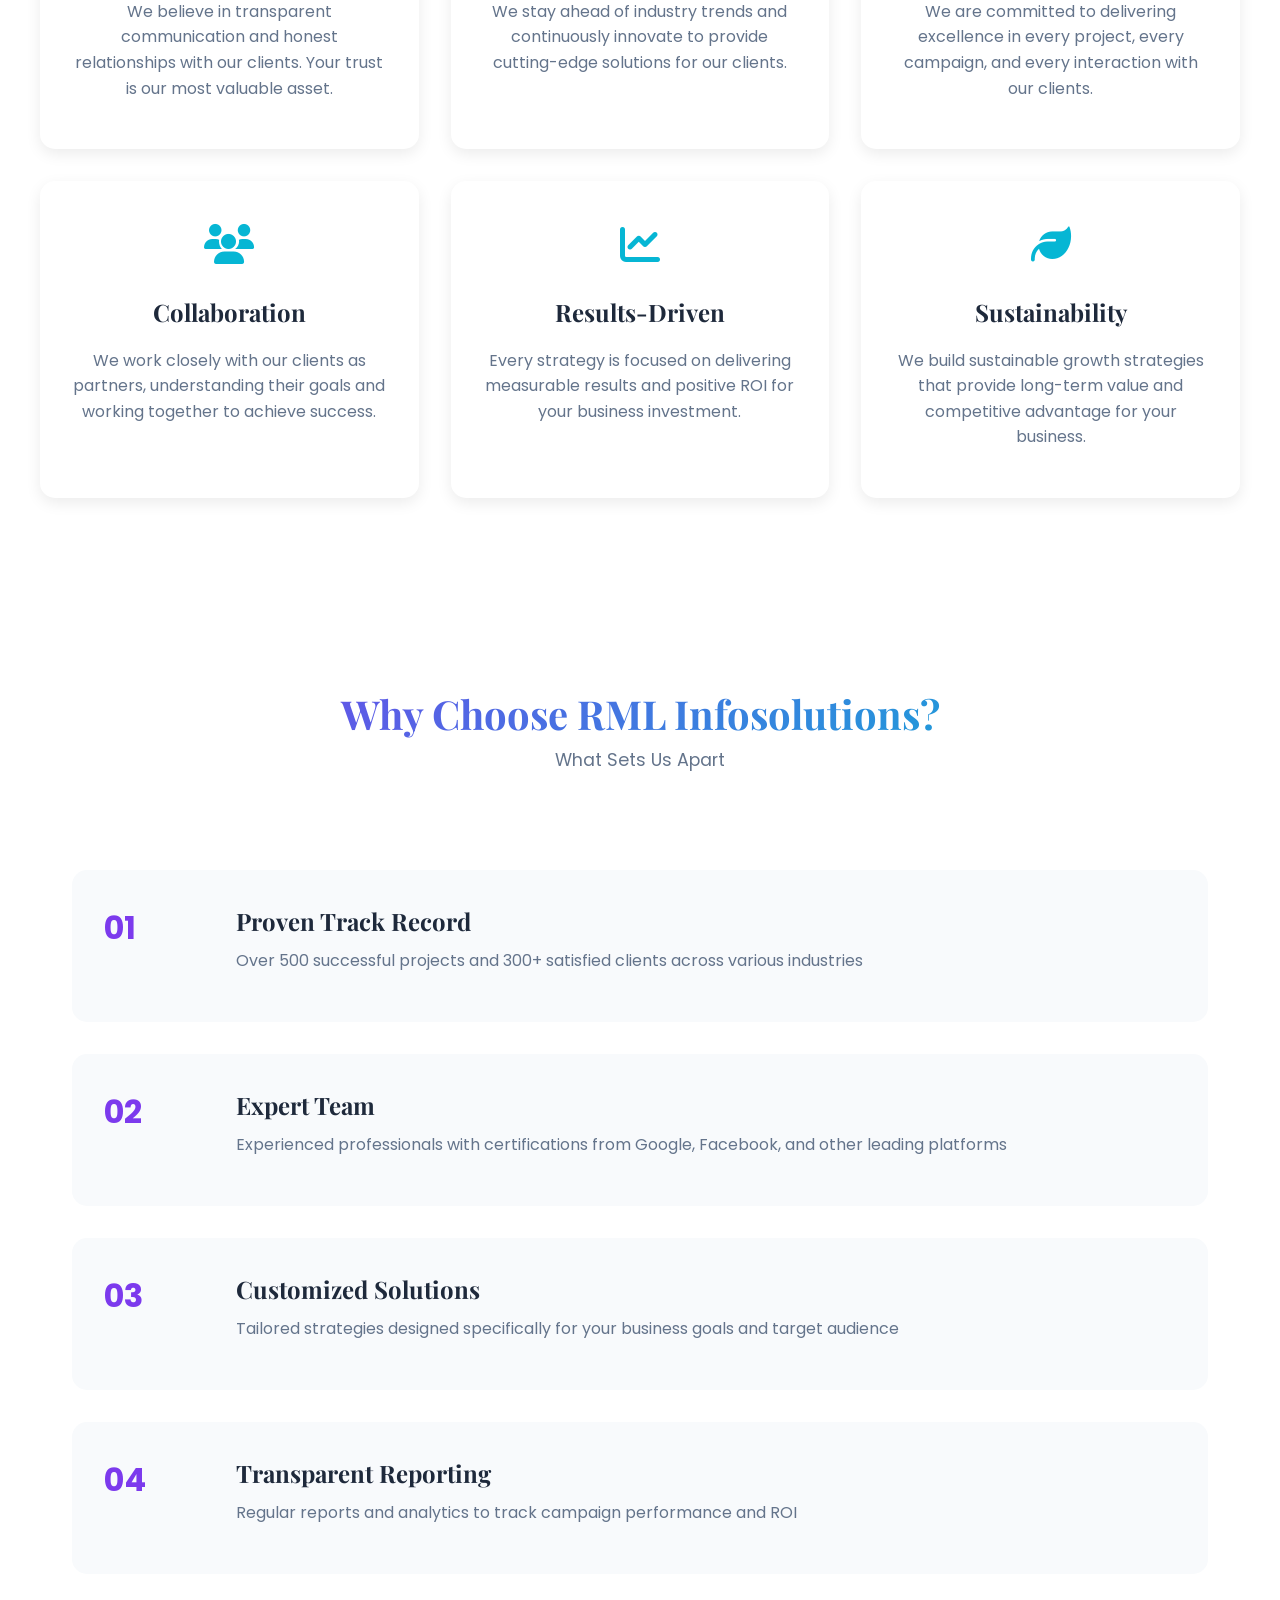
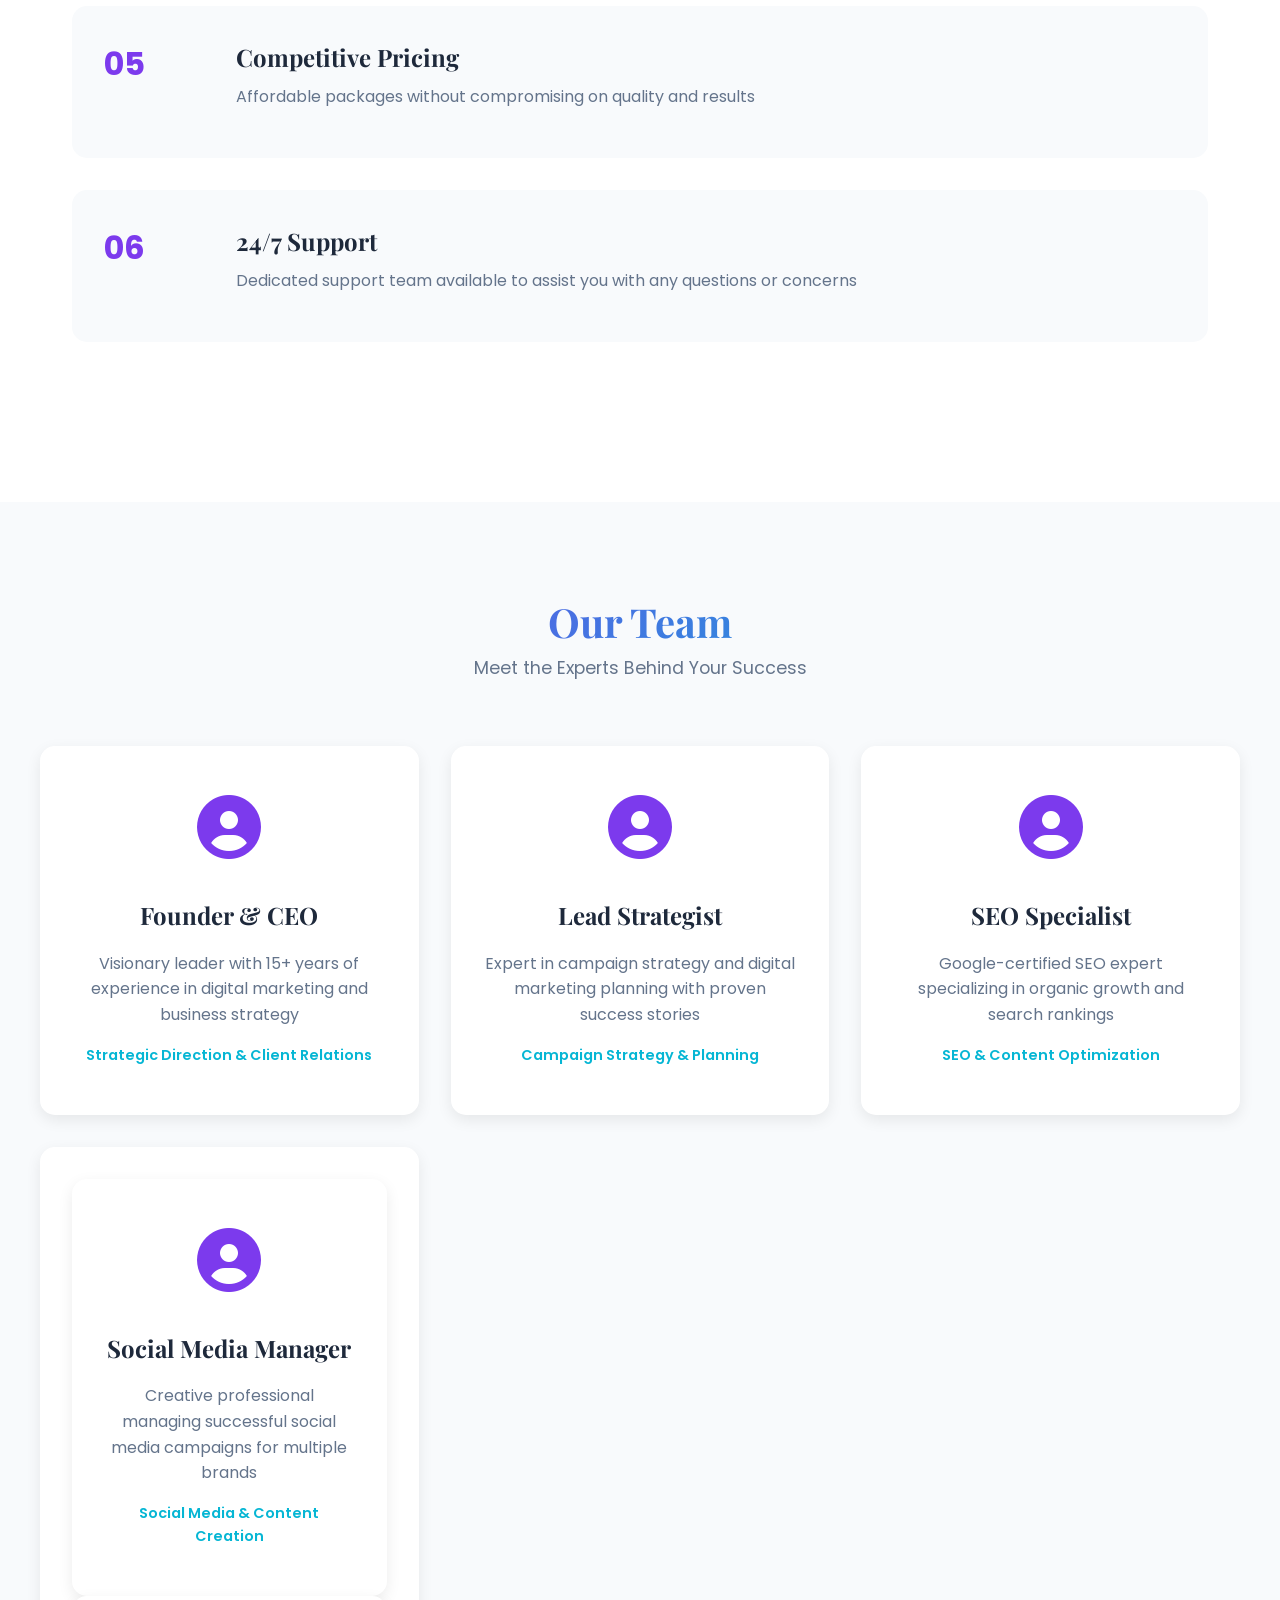
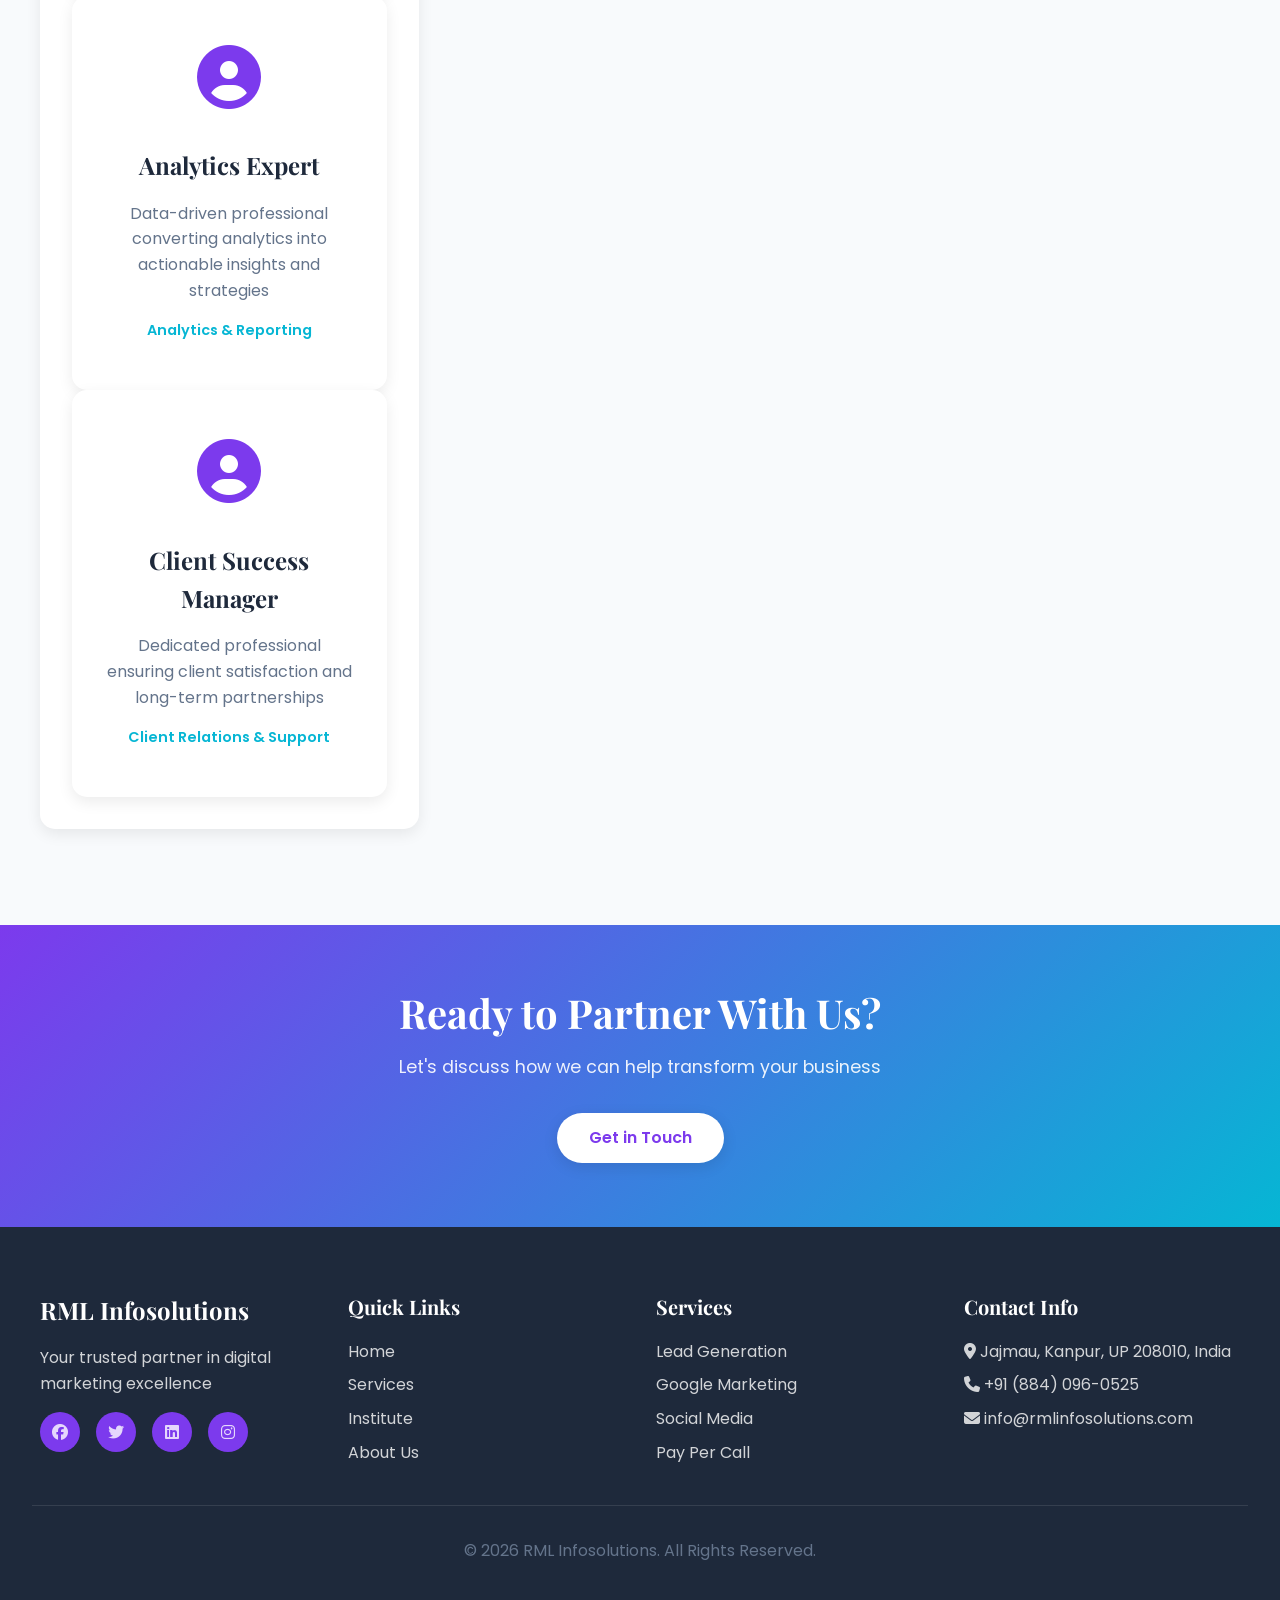
==== commit 2502ab07: "Update about.html" ====
--- a/about.html
+++ b/about.html
@@ -48,7 +48,7 @@
             <p>Our team of passionate digital marketers, strategists, and creatives work tirelessly to deliver exceptional results for our clients. We combine cutting-edge technology with creative thinking to develop strategies that drive real business results.</p>
         </div>
         <div class="about-image">
-            <img src="assets/images/digital_marketing_work.jpg" alt="About RML Infosolutions">
+            <img src="https://images.unsplash.com/photo-1557838923-2985c318be48?q=80&w=1031&auto=format&fit=crop&ixlib=rb-4.1.0&ixid=M3wxMjA3fDB8MHxwaG90by1wYWdlfHx8fGVufDB8fHx8fA%3D%3D" alt="About RML Infosolutions">
         </div>
     </section>
 
@@ -277,7 +277,7 @@
                 <h4>Contact Info</h4>
                 <p><i class="fas fa-map-marker-alt"></i> Jajmau, Kanpur, UP 208010, India</p>
                 <p><i class="fas fa-phone"></i> <a href="tel:+918840960525">+91 (884) 096-0525</a></p>
-                <p><i class="fas fa-envelope"></i> <a href="mailto:info@rmlinfosolutions.online">info@rmlinfosolutions.online</a></p>
+                <p><i class="fas fa-envelope"></i> <a href="mailto:info@rmlinfosolutions.com">info@rmlinfosolutions.com</a></p>
             </div>
         </div>
         <div class="footer-bottom">
